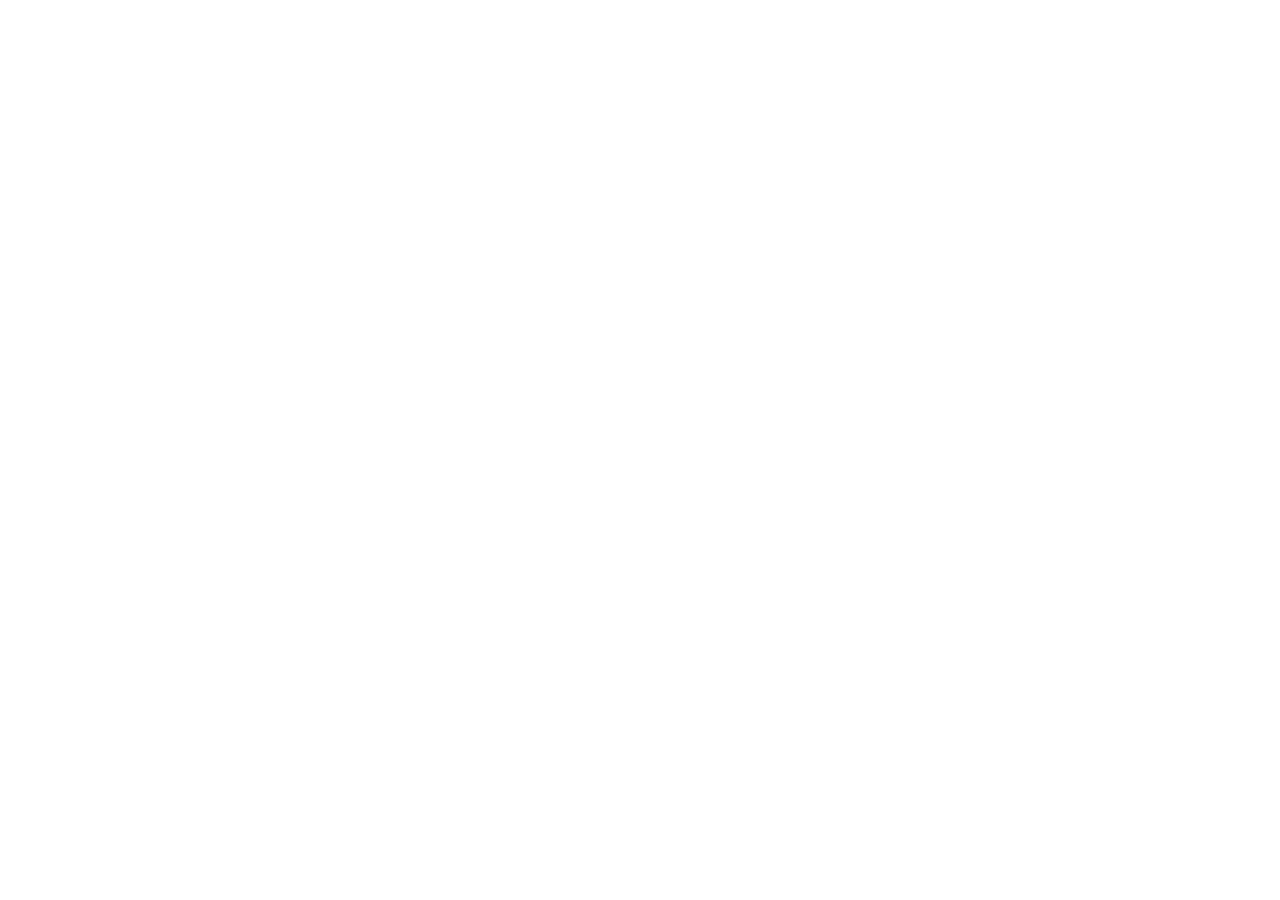
==== src/onboarding.html @ ec95004a "Initial commit: app scaffold through Epic 1 + CI pipeline Includes Tauri app shell, core Rust module" ====
<!DOCTYPE html>
<html lang="en">
<head>
  <meta charset="UTF-8" />
  <meta name="viewport" content="width=device-width, initial-scale=1.0" />
  <title>Welcome to ICantSpell</title>
  <link rel="stylesheet" href="styles.css" />
</head>
<body>
  <!-- First launch onboarding wizard — implemented in Story 2.1 -->
  <script type="module" src="/onboarding.js"></script>
</body>
</html>
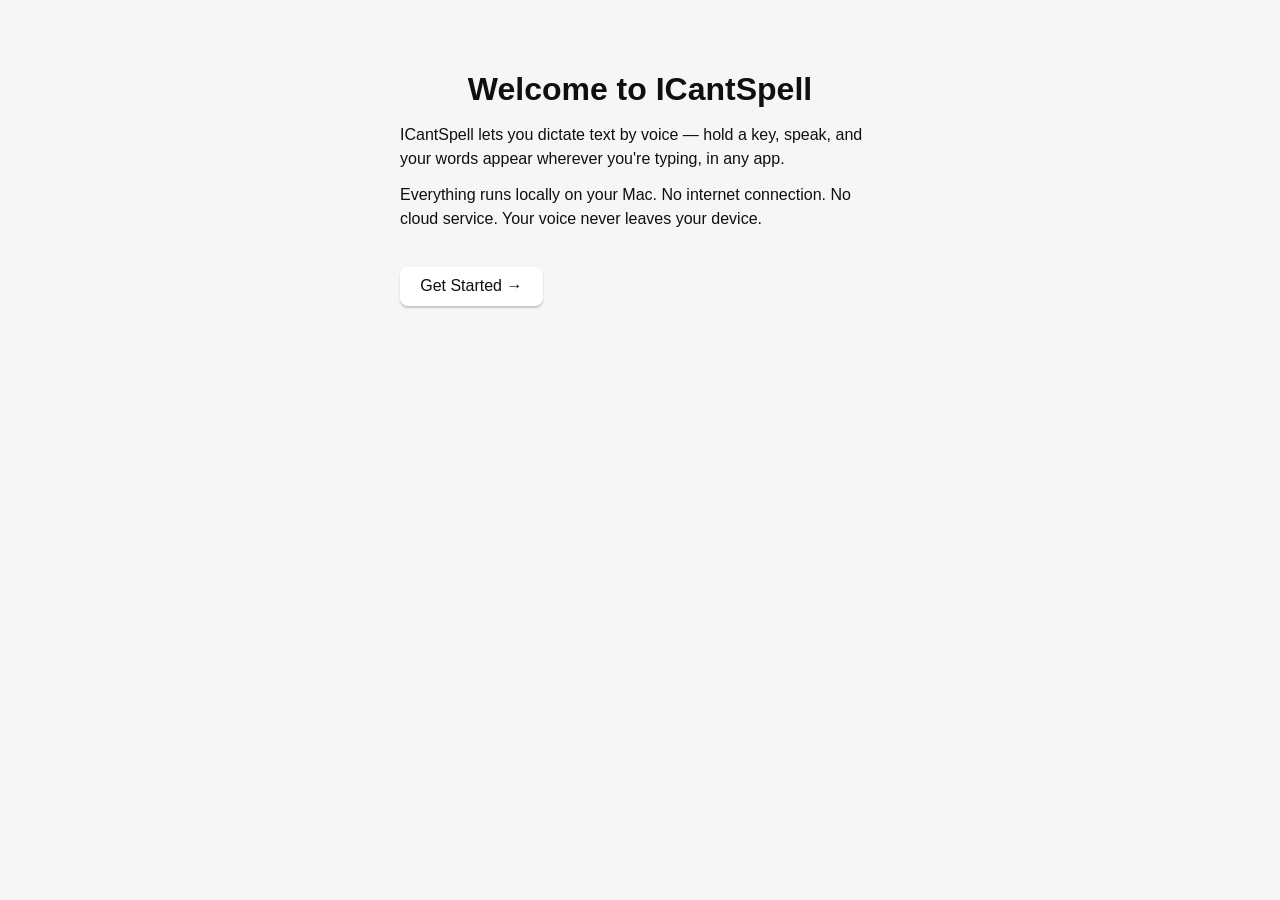
==== commit b132b751: "feat: Epic 2 — first launch onboarding and permission flow Complete onboarding wizard with accessibi" ====
--- a/src/onboarding.html
+++ b/src/onboarding.html
@@ -7,7 +7,46 @@
   <link rel="stylesheet" href="styles.css" />
 </head>
 <body>
-  <!-- First launch onboarding wizard — implemented in Story 2.1 -->
+  <div id="onboarding-app">
+    <div class="step active" id="step-welcome">
+      <h1>Welcome to ICantSpell</h1>
+      <p>ICantSpell lets you dictate text by voice — hold a key, speak, and your words appear wherever you're typing, in any app.</p>
+      <p>Everything runs locally on your Mac. No internet connection. No cloud service. Your voice never leaves your device.</p>
+      <button id="btn-get-started">Get Started →</button>
+    </div>
+    <div class="step" id="step-accessibility">
+      <h1>Accessibility Permission</h1>
+      <p>ICantSpell needs Accessibility permission to inject your dictated text into any app — word processors, browsers, text editors, and more. Without it, voice typing will not work.</p>
+      <p>Click "Grant Accessibility" to open System Settings. Add ICantSpell to the Accessibility list, then return to this window.</p>
+      <div id="accessibility-status"></div>
+      <button id="btn-grant-accessibility">Grant Accessibility</button>
+      <button id="btn-skip-accessibility">Skip for Now</button>
+    </div>
+    <div class="step" id="step-microphone">
+      <h1>Microphone Permission</h1>
+      <p>ICantSpell needs Microphone permission to capture your voice while you hold the push-to-talk key. There is no background listening — the microphone is active only while the key is held.</p>
+      <p>Click "Grant Microphone" to allow access. If the system dialog does not appear, click it again to open System Settings.</p>
+      <div id="microphone-status"></div>
+      <button id="btn-grant-microphone">Grant Microphone</button>
+      <button id="btn-skip-microphone">Skip for Now</button>
+    </div>
+    <div class="step" id="step-hotkey">
+      <h1>Push-to-Talk Hotkey</h1>
+      <p>Choose the key you'll hold to start dictating. Most people use Right Option — it doesn't interfere with normal typing.</p>
+      <p>Click the field below, then press any key or combination.</p>
+      <div id="hotkey-capture-field" tabindex="0">Click to capture hotkey</div>
+      <div id="hotkey-display"></div>
+      <button id="btn-confirm-hotkey" disabled>Use This Hotkey</button>
+      <button id="btn-skip-hotkey">Use Default (Right Option)</button>
+    </div>
+    <div class="step" id="step-validation">
+      <h1>Setup Complete</h1>
+      <p>Here's your permission summary before you start.</p>
+      <div id="validation-status"></div>
+      <button id="btn-finish" style="display:none">Finish Setup</button>
+      <button id="btn-finish-anyway" style="display:none">Finish Anyway</button>
+    </div>
+  </div>
   <script type="module" src="/onboarding.js"></script>
 </body>
 </html>
--- a/src/styles.css
+++ b/src/styles.css
@@ -0,0 +1,270 @@
+.logo.vanilla:hover {
+  filter: drop-shadow(0 0 2em #ffe21c);
+}
+:root {
+  font-family: Inter, Avenir, Helvetica, Arial, sans-serif;
+  font-size: 16px;
+  line-height: 24px;
+  font-weight: 400;
+
+  color: #0f0f0f;
+  background-color: #f6f6f6;
+
+  font-synthesis: none;
+  text-rendering: optimizeLegibility;
+  -webkit-font-smoothing: antialiased;
+  -moz-osx-font-smoothing: grayscale;
+  -webkit-text-size-adjust: 100%;
+}
+
+.container {
+  margin: 0;
+  padding-top: 10vh;
+  display: flex;
+  flex-direction: column;
+  justify-content: center;
+  text-align: center;
+}
+
+.logo {
+  height: 6em;
+  padding: 1.5em;
+  will-change: filter;
+  transition: 0.75s;
+}
+
+.logo.tauri:hover {
+  filter: drop-shadow(0 0 2em #24c8db);
+}
+
+.row {
+  display: flex;
+  justify-content: center;
+}
+
+a {
+  font-weight: 500;
+  color: #646cff;
+  text-decoration: inherit;
+}
+
+a:hover {
+  color: #535bf2;
+}
+
+h1 {
+  text-align: center;
+}
+
+input,
+button {
+  border-radius: 8px;
+  border: 1px solid transparent;
+  padding: 0.6em 1.2em;
+  font-size: 1em;
+  font-weight: 500;
+  font-family: inherit;
+  color: #0f0f0f;
+  background-color: #ffffff;
+  transition: border-color 0.25s;
+  box-shadow: 0 2px 2px rgba(0, 0, 0, 0.2);
+}
+
+button {
+  cursor: pointer;
+}
+
+button:hover {
+  border-color: #396cd8;
+}
+button:active {
+  border-color: #396cd8;
+  background-color: #e8e8e8;
+}
+
+input,
+button {
+  outline: none;
+}
+
+#greet-input {
+  margin-right: 5px;
+}
+
+#onboarding-app {
+  padding: 3rem 2rem;
+  max-width: 480px;
+  margin: 0 auto;
+}
+
+#onboarding-app p {
+  margin: 0.75rem 0;
+}
+
+#onboarding-app #btn-get-started {
+  margin-top: 1.5rem;
+}
+
+#onboarding-app .step {
+  display: none;
+}
+
+#onboarding-app .step.active {
+  display: block;
+}
+
+#onboarding-app .status-warning {
+  color: #c84b00;
+  margin: 0.75rem 0;
+  font-size: 0.9em;
+}
+
+#onboarding-app .status-info {
+  color: #555;
+  margin: 0.75rem 0;
+  font-size: 0.9em;
+}
+
+#onboarding-app #btn-skip-accessibility {
+  margin-top: 0.5rem;
+  margin-left: 0.5rem;
+}
+
+#onboarding-app #btn-skip-microphone {
+  margin-top: 0.5rem;
+  margin-left: 0.5rem;
+}
+
+#onboarding-app #hotkey-capture-field {
+  margin-top: 1rem;
+  padding: 0.75rem 1rem;
+  border: 2px dashed #aaa;
+  border-radius: 8px;
+  cursor: pointer;
+  text-align: center;
+  color: #555;
+  font-size: 0.95em;
+  user-select: none;
+}
+
+#onboarding-app #hotkey-capture-field.capturing {
+  border-color: #396cd8;
+  color: #396cd8;
+  background-color: #f0f4ff;
+}
+
+#onboarding-app #hotkey-display {
+  min-height: 1.5rem;
+  margin: 0.5rem 0;
+  font-weight: 600;
+  text-align: center;
+  color: #0f0f0f;
+  font-size: 1.1em;
+}
+
+#onboarding-app #btn-confirm-hotkey {
+  margin-top: 0.75rem;
+}
+
+#onboarding-app #btn-skip-hotkey {
+  margin-top: 0.5rem;
+  margin-left: 0.5rem;
+}
+
+#onboarding-app .permission-item {
+  display: flex;
+  align-items: center;
+  gap: 0.5rem;
+  margin: 0.4rem 0;
+  font-size: 0.95em;
+}
+
+#onboarding-app .permission-item .granted {
+  color: #2a7a2a;
+  font-weight: 700;
+  width: 1.2em;
+  text-align: center;
+}
+
+#onboarding-app .permission-item .missing {
+  color: #c84b00;
+  font-weight: 700;
+  width: 1.2em;
+  text-align: center;
+}
+
+#onboarding-app #btn-finish {
+  margin-top: 1rem;
+}
+
+#onboarding-app #btn-finish-anyway {
+  margin-top: 0.5rem;
+  margin-left: 0.5rem;
+}
+
+#permission-warning {
+  padding: 0.75rem 1rem;
+  background: #fff3cd;
+  border: 1px solid #ffc107;
+  border-radius: 6px;
+  color: #664d03;
+  font-size: 0.875em;
+  margin: 0.5rem;
+}
+
+@media (prefers-color-scheme: dark) {
+  :root {
+    color: #f6f6f6;
+    background-color: #2f2f2f;
+  }
+
+  a:hover {
+    color: #24c8db;
+  }
+
+  input,
+  button {
+    color: #ffffff;
+    background-color: #0f0f0f98;
+  }
+  button:active {
+    background-color: #0f0f0f69;
+  }
+
+  #onboarding-app .status-warning {
+    color: #ff8c42;
+  }
+
+  #onboarding-app .status-info {
+    color: #aaa;
+  }
+
+  #onboarding-app #hotkey-capture-field {
+    border-color: #666;
+    color: #aaa;
+  }
+
+  #onboarding-app #hotkey-capture-field.capturing {
+    border-color: #7b9ef0;
+    color: #7b9ef0;
+    background-color: #1a2040;
+  }
+
+  #onboarding-app #hotkey-display {
+    color: #f6f6f6;
+  }
+
+  #onboarding-app .permission-item .granted {
+    color: #5fba5f;
+  }
+
+  #onboarding-app .permission-item .missing {
+    color: #ff8c42;
+  }
+
+  #permission-warning {
+    background: #3d2e00;
+    border-color: #ffc107;
+    color: #ffd966;
+  }
+}
